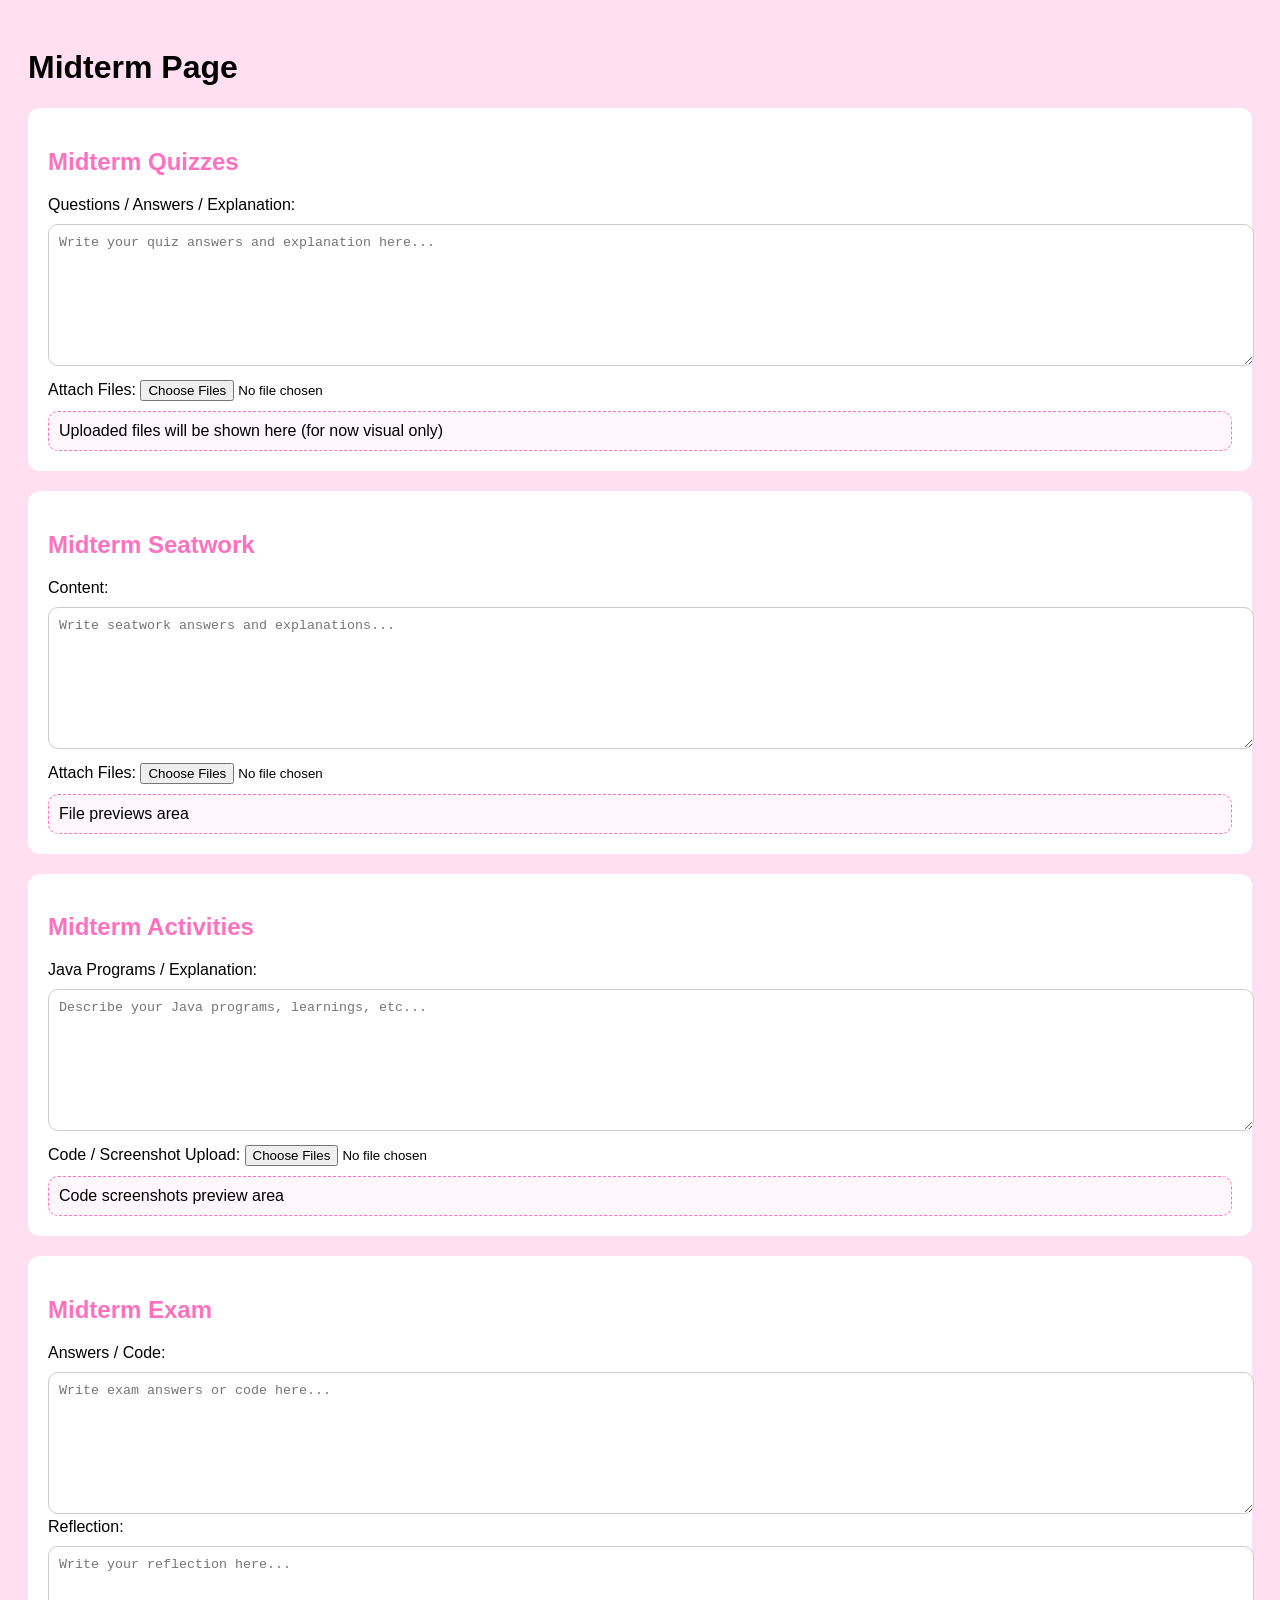
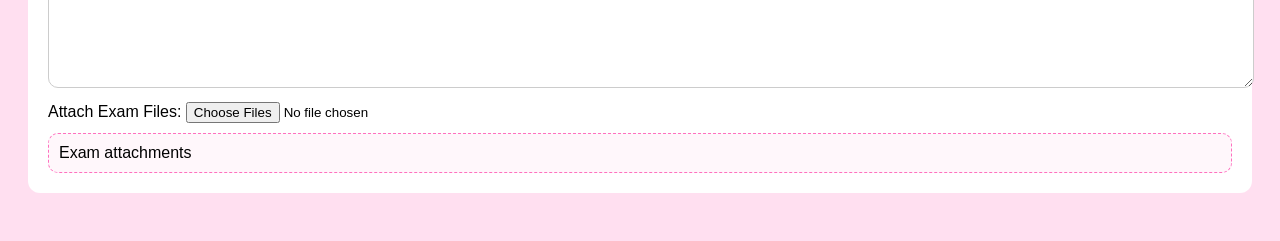
==== midterm.html @ 7c8d9743 "midterm.html" ====
<!DOCTYPE html>
<html lang="en">
<head>
<meta charset="UTF-8">
<title>Midterm - E-Portfolio</title>

<style>
body {
  font-family: Arial;
  background: #ffdff0;
  padding: 20px;
}

.section {
  background: white;
  padding: 20px;
  margin-bottom: 20px;
  border-radius: 12px;
}

h2 { color: #ff70bf; }

textarea {
  width: 100%;
  height: 120px;
  margin-top: 10px;
  padding: 10px;
  border-radius: 10px;
  border: 1px solid #ccc;
}

input[type="file"] {
  margin-top: 10px;
}

.preview {
  margin-top: 10px;
  padding: 10px;
  border: 1px dashed #ff70bf;
  border-radius: 10px;
  background: #fff7fb;
}
</style>
</head>

<body>

<h1>Midterm Page</h1>

<!-- QUIZZES -->
<div class="section">
  <h2>Midterm Quizzes</h2>

  <label>Questions / Answers / Explanation:</label>
  <textarea placeholder="Write your quiz answers and explanation here..."></textarea>

  <label>Attach Files:</label>
  <input type="file" multiple>

  <div class="preview">Uploaded files will be shown here (for now visual only)</div>
</div>

<!-- SEATWORK -->
<div class="section">
  <h2>Midterm Seatwork</h2>

  <label>Content:</label>
  <textarea placeholder="Write seatwork answers and explanations..."></textarea>

  <label>Attach Files:</label>
  <input type="file" multiple>

  <div class="preview">File previews area</div>
</div>

<!-- ACTIVITIES -->
<div class="section">
  <h2>Midterm Activities</h2>

  <label>Java Programs / Explanation:</label>
  <textarea placeholder="Describe your Java programs, learnings, etc..."></textarea>

  <label>Code / Screenshot Upload:</label>
  <input type="file" multiple>

  <div class="preview">Code screenshots preview area</div>
</div>

<!-- EXAM -->
<div class="section">
  <h2>Midterm Exam</h2>

  <label>Answers / Code:</label>
  <textarea placeholder="Write exam answers or code here..."></textarea>

  <label>Reflection:</label>
  <textarea placeholder="Write your reflection here..."></textarea>

  <label>Attach Exam Files:</label>
  <input type="file" multiple>

  <div class="preview">Exam attachments</div>
</div>

</body>
</html>
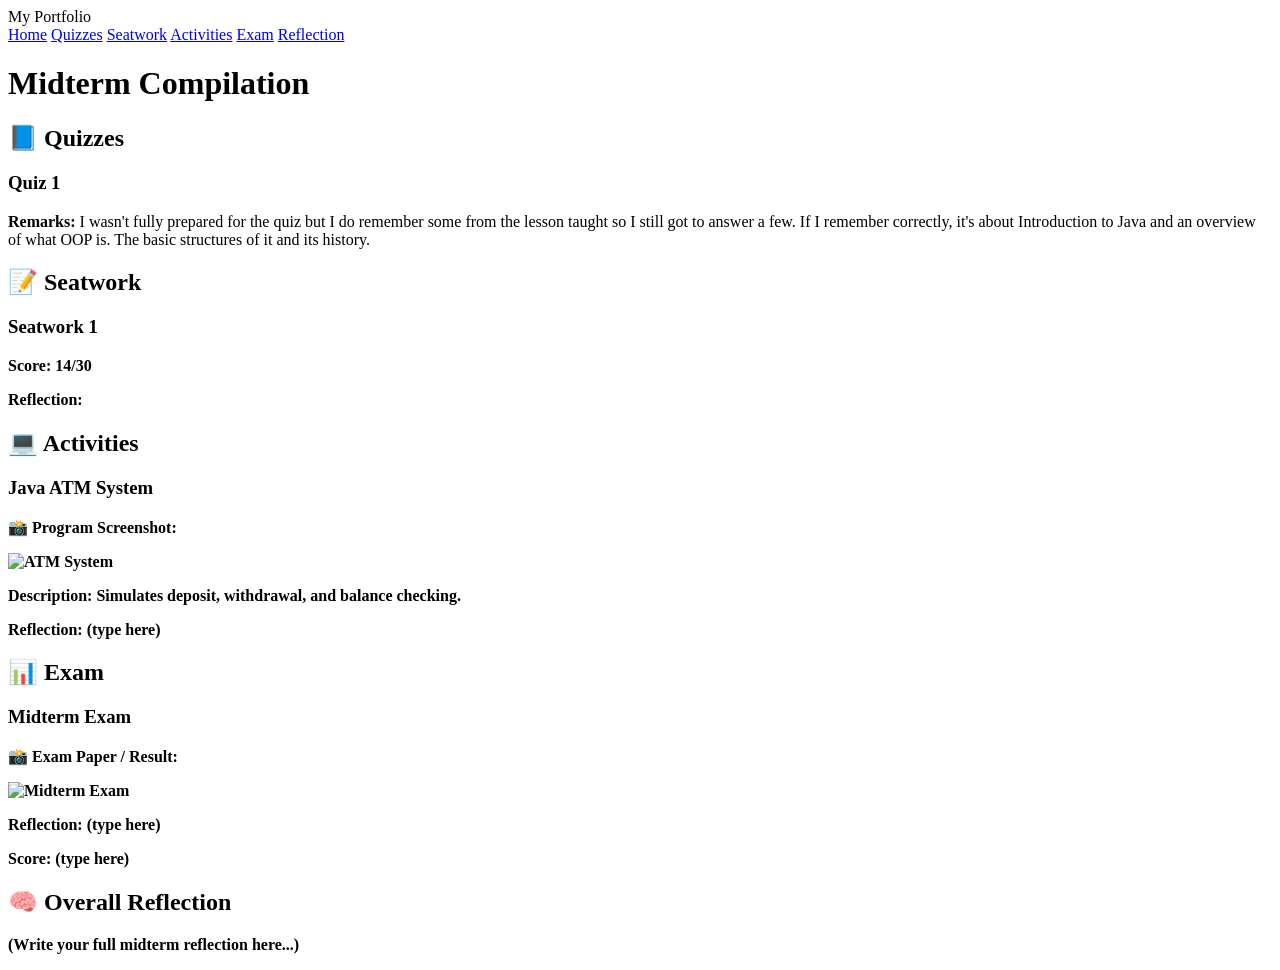
==== commit 24c524ad: "midterm.html" ====
--- a/midterm.html
+++ b/midterm.html
@@ -1,105 +1,104 @@
 <!DOCTYPE html>
 <html lang="en">
 <head>
-<meta charset="UTF-8">
-<title>Midterm - E-Portfolio</title>
-
-<style>
-body {
-  font-family: Arial;
-  background: #ffdff0;
-  padding: 20px;
-}
-
-.section {
-  background: white;
-  padding: 20px;
-  margin-bottom: 20px;
-  border-radius: 12px;
-}
-
-h2 { color: #ff70bf; }
-
-textarea {
-  width: 100%;
-  height: 120px;
-  margin-top: 10px;
-  padding: 10px;
-  border-radius: 10px;
-  border: 1px solid #ccc;
-}
-
-input[type="file"] {
-  margin-top: 10px;
-}
-
-.preview {
-  margin-top: 10px;
-  padding: 10px;
-  border: 1px dashed #ff70bf;
-  border-radius: 10px;
-  background: #fff7fb;
-}
-</style>
+  <meta charset="UTF-8">
+  <title>Midterm Page</title>
+  <link rel="stylesheet" href="styles.css">
 </head>
 
 <body>
 
-<h1>Midterm Page</h1>
+<!-- ================= NAVIGATION ================= -->
+<div class="navbar">
+  <div>My Portfolio</div>
 
-<!-- QUIZZES -->
-<div class="section">
-  <h2>Midterm Quizzes</h2>
-
-  <label>Questions / Answers / Explanation:</label>
-  <textarea placeholder="Write your quiz answers and explanation here..."></textarea>
-
-  <label>Attach Files:</label>
-  <input type="file" multiple>
-
-  <div class="preview">Uploaded files will be shown here (for now visual only)</div>
+  <div>
+    <a href="home.html">Home</a>
+    <a href="#quizzes">Quizzes</a>
+    <a href="#seatwork">Seatwork</a>
+    <a href="#activities">Activities</a>
+    <a href="#exam">Exam</a>
+    <a href="#reflection">Reflection</a>
+  </div>
 </div>
 
-<!-- SEATWORK -->
-<div class="section">
-  <h2>Midterm Seatwork</h2>
+<div class="container">
 
-  <label>Content:</label>
-  <textarea placeholder="Write seatwork answers and explanations..."></textarea>
+  <h1>Midterm Compilation</h1>
 
-  <label>Attach Files:</label>
-  <input type="file" multiple>
+  <!-- ================= QUIZZES ================= -->
+  <div id="quizzes" class="section">
+    <h2>📘 Quizzes</h2>
 
-  <div class="preview">File previews area</div>
-</div>
+    <div class="activity-card">
+      <h3>Quiz 1</h3>
 
-<!-- ACTIVITIES -->
-<div class="section">
-  <h2>Midterm Activities</h2>
+      <!-- ✏️ TYPE YOUR DETAILS HERE -->
+      <p><b>Remarks:</b> I wasn't fully prepared for the quiz but I do remember some from the lesson taught so I still got to answer a few.
+      If I remember correctly, it's about Introduction to Java and an overview of what OOP is. The basic structures of it and its history. </p>
+    </div>
 
-  <label>Java Programs / Explanation:</label>
-  <textarea placeholder="Describe your Java programs, learnings, etc..."></textarea>
+  </div>
 
-  <label>Code / Screenshot Upload:</label>
-  <input type="file" multiple>
+  <!-- ================= SEATWORK ================= -->
+  <div id="seatwork" class="section">
+    <h2>📝 Seatwork</h2>
 
-  <div class="preview">Code screenshots preview area</div>
-</div>
+    <div class="activity-card">
+      <h3>Seatwork 1</h3>
 
-<!-- EXAM -->
-<div class="section">
-  <h2>Midterm Exam</h2>
+      <!-- ✏️ TYPE HERE -->
+      <p><b>Score: 14/30</p>
+      <p><b>Reflection:</b> </p>
 
-  <label>Answers / Code:</label>
-  <textarea placeholder="Write exam answers or code here..."></textarea>
+  </div>
 
-  <label>Reflection:</label>
-  <textarea placeholder="Write your reflection here..."></textarea>
+  <!-- ================= ACTIVITIES ================= -->
+  <div id="activities" class="section">
+    <h2>💻 Activities</h2>
 
-  <label>Attach Exam Files:</label>
-  <input type="file" multiple>
+    <div class="activity-card">
+      <h3>Java ATM System</h3>
 
-  <div class="preview">Exam attachments</div>
+      <!-- 📸 IMAGE -->
+      <p><b>📸 Program Screenshot:</b></p>
+      <img src="images/atm.png" alt="ATM System" width="300">
+
+      <!-- ✏️ TYPE HERE -->
+      <p><b>Description:</b> Simulates deposit, withdrawal, and balance checking.</p>
+      <p><b>Reflection:</b> (type here)</p>
+    </div>
+
+  </div>
+
+  <!-- ================= EXAM ================= -->
+  <div id="exam" class="section">
+    <h2>📊 Exam</h2>
+
+    <div class="activity-card">
+      <h3>Midterm Exam</h3>
+
+      <!-- 📸 IMAGE -->
+      <p><b>📸 Exam Paper / Result:</b></p>
+      <img src="images/exam.png" alt="Midterm Exam" width="300">
+
+      <!-- ✏️ TYPE HERE -->
+      <p><b>Reflection:</b> (type here)</p>
+      <p><b>Score:</b> (type here)</p>
+    </div>
+
+  </div>
+
+  <!-- ================= OVERALL REFLECTION ================= -->
+  <div id="reflection" class="section">
+    <h2>🧠 Overall Reflection</h2>
+
+    <!-- ✏️ TYPE HERE -->
+    <p>
+      (Write your full midterm reflection here...)
+    </p>
+  </div>
+
 </div>
 
 </body>
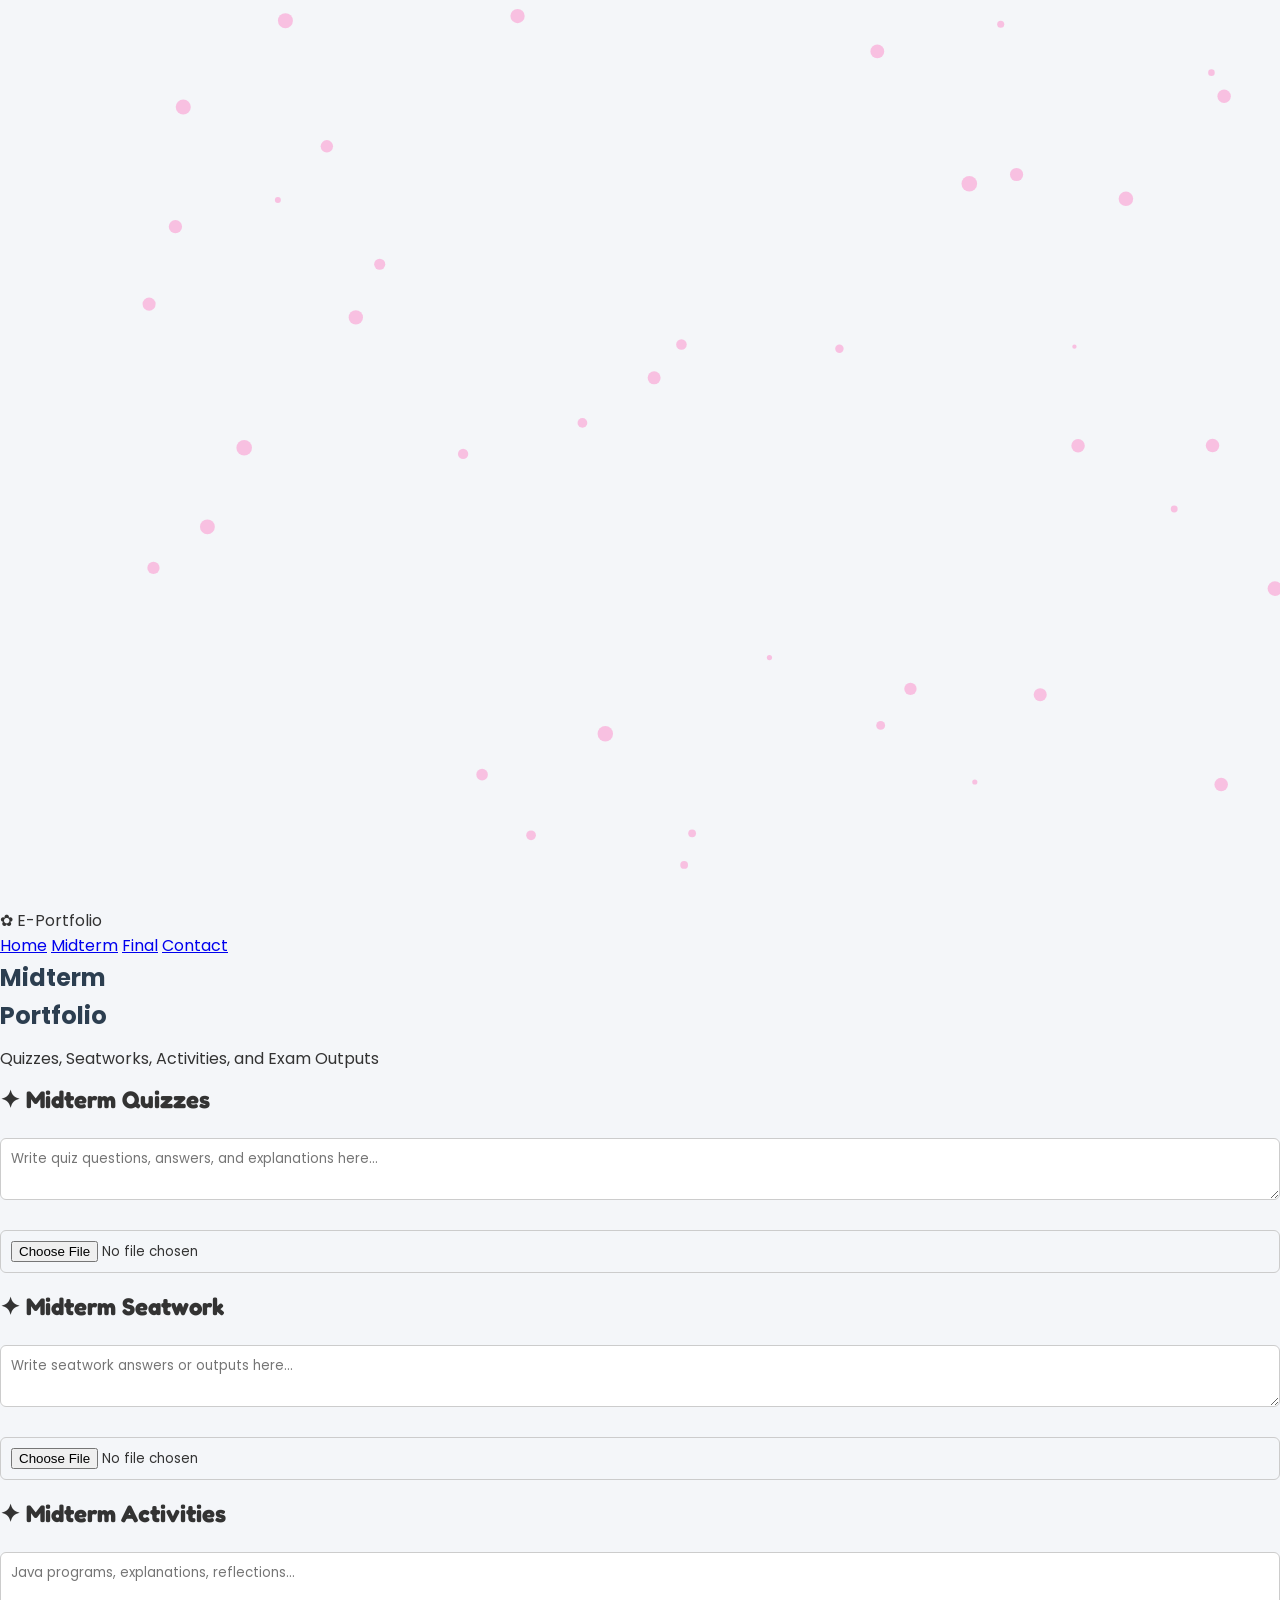
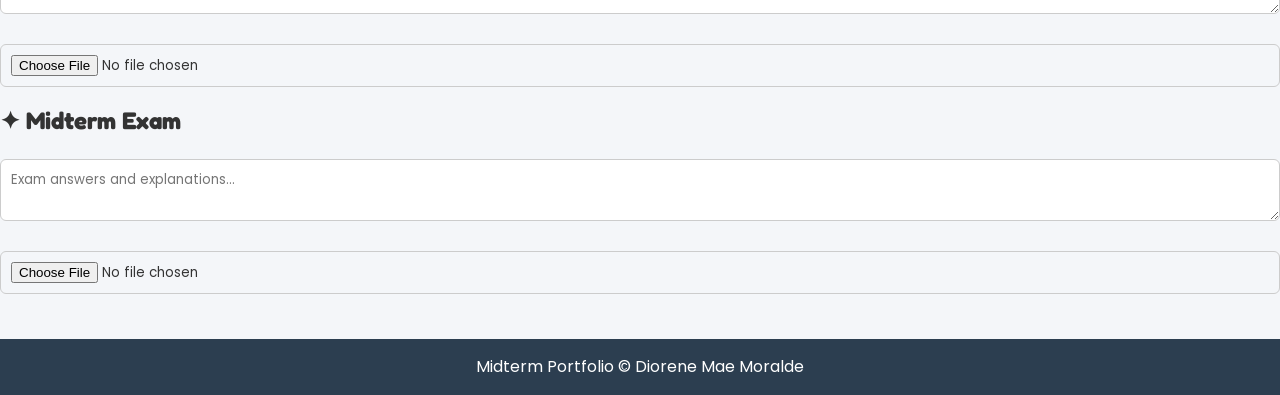
==== commit 101f7d80: "midterm.html" ====
--- a/midterm.html
+++ b/midterm.html
@@ -1,105 +1,84 @@
 <!DOCTYPE html>
 <html lang="en">
 <head>
-  <meta charset="UTF-8">
-  <title>Midterm Page</title>
-  <link rel="stylesheet" href="styles.css">
+<meta charset="UTF-8"/>
+<meta name="viewport" content="width=device-width, initial-scale=1.0"/>
+<title>Midterm — E-Portfolio</title>
+
+<link rel="preconnect" href="https://fonts.googleapis.com">
+<link href="https://fonts.googleapis.com/css2?family=Fredoka:wght@400;500;600;700&family=DM+Sans:ital,wght@0,300;0,400;0,500;1,300&display=swap" rel="stylesheet">
+
+<link rel="stylesheet" href="style.css">
 </head>
 
 <body>
 
-<!-- ================= NAVIGATION ================= -->
-<div class="navbar">
-  <div>My Portfolio</div>
+<canvas id="float-canvas"></canvas>
 
-  <div>
-    <a href="home.html">Home</a>
-    <a href="#quizzes">Quizzes</a>
-    <a href="#seatwork">Seatwork</a>
-    <a href="#activities">Activities</a>
-    <a href="#exam">Exam</a>
-    <a href="#reflection">Reflection</a>
+<!-- NAV -->
+<nav>
+  <div class="nav-logo">✿ E-Portfolio</div>
+  <div class="nav-links">
+    <a href="index.html">Home</a>
+    <a href="midterm.html" class="active">Midterm</a>
+    <a href="finals.html">Final</a>
+    <a href="contact.html">Contact</a>
   </div>
-</div>
+</nav>
 
-<div class="container">
+<div class="page-wrap">
 
-  <h1>Midterm Compilation</h1>
+<!-- HEADER -->
+<section class="hero">
+  <h1>Midterm<br>Portfolio</h1>
 
-  <!-- ================= QUIZZES ================= -->
-  <div id="quizzes" class="section">
-    <h2>📘 Quizzes</h2>
+  <p style="color: var(--text-soft); margin-top:10px;">
+    Quizzes, Seatworks, Activities, and Exam Outputs
+  </p>
+</section>
 
-    <div class="activity-card">
-      <h3>Quiz 1</h3>
+<!-- QUIZZES -->
+<section class="card">
+  <h2 style="font-family:'Fredoka'; color:var(--pink);">✦ Midterm Quizzes</h2>
 
-      <!-- ✏️ TYPE YOUR DETAILS HERE -->
-      <p><b>Remarks:</b> I wasn't fully prepared for the quiz but I do remember some from the lesson taught so I still got to answer a few.
-      If I remember correctly, it's about Introduction to Java and an overview of what OOP is. The basic structures of it and its history. </p>
-    </div>
+  <textarea placeholder="Write quiz questions, answers, and explanations here..."></textarea>
 
-  </div>
+  <input type="file">
+</section>
 
-  <!-- ================= SEATWORK ================= -->
-  <div id="seatwork" class="section">
-    <h2>📝 Seatwork</h2>
+<!-- SEATWORK -->
+<section class="card">
+  <h2 style="font-family:'Fredoka'; color:var(--pink);">✦ Midterm Seatwork</h2>
 
-    <div class="activity-card">
-      <h3>Seatwork 1</h3>
+  <textarea placeholder="Write seatwork answers or outputs here..."></textarea>
 
-      <!-- ✏️ TYPE HERE -->
-      <p><b>Score: 14/30</p>
-      <p><b>Reflection:</b> </p>
+  <input type="file">
+</section>
 
-  </div>
+<!-- ACTIVITIES -->
+<section class="card">
+  <h2 style="font-family:'Fredoka'; color:var(--pink);">✦ Midterm Activities</h2>
 
-  <!-- ================= ACTIVITIES ================= -->
-  <div id="activities" class="section">
-    <h2>💻 Activities</h2>
+  <textarea placeholder="Java programs, explanations, reflections..."></textarea>
 
-    <div class="activity-card">
-      <h3>Java ATM System</h3>
+  <input type="file">
+</section>
 
-      <!-- 📸 IMAGE -->
-      <p><b>📸 Program Screenshot:</b></p>
-      <img src="images/atm.png" alt="ATM System" width="300">
+<!-- EXAMS -->
+<section class="card">
+  <h2 style="font-family:'Fredoka'; color:var(--pink);">✦ Midterm Exam</h2>
 
-      <!-- ✏️ TYPE HERE -->
-      <p><b>Description:</b> Simulates deposit, withdrawal, and balance checking.</p>
-      <p><b>Reflection:</b> (type here)</p>
-    </div>
+  <textarea placeholder="Exam answers and explanations..."></textarea>
 
-  </div>
-
-  <!-- ================= EXAM ================= -->
-  <div id="exam" class="section">
-    <h2>📊 Exam</h2>
-
-    <div class="activity-card">
-      <h3>Midterm Exam</h3>
-
-      <!-- 📸 IMAGE -->
-      <p><b>📸 Exam Paper / Result:</b></p>
-      <img src="images/exam.png" alt="Midterm Exam" width="300">
-
-      <!-- ✏️ TYPE HERE -->
-      <p><b>Reflection:</b> (type here)</p>
-      <p><b>Score:</b> (type here)</p>
-    </div>
-
-  </div>
-
-  <!-- ================= OVERALL REFLECTION ================= -->
-  <div id="reflection" class="section">
-    <h2>🧠 Overall Reflection</h2>
-
-    <!-- ✏️ TYPE HERE -->
-    <p>
-      (Write your full midterm reflection here...)
-    </p>
-  </div>
+  <input type="file">
+</section>
 
 </div>
 
+<footer>
+  Midterm Portfolio © Diorene Mae Moralde
+</footer>
+
+<script src="script.js"></script>
 </body>
 </html>
--- a/style.css
+++ b/style.css
@@ -0,0 +1,142 @@
+/* =========================
+   GOOGLE FONT
+========================= */
+@import url('https://fonts.googleapis.com/css2?family=Poppins:wght@300;400;500;600;700&display=swap');
+
+/* =========================
+   GLOBAL RESET
+========================= */
+* {
+  margin: 0;
+  padding: 0;
+  box-sizing: border-box;
+}
+
+/* =========================
+   BODY / GLOBAL STYLE
+========================= */
+body {
+  font-family: "Poppins", sans-serif;
+  background-color: #f4f6f9;
+  color: #333;
+  line-height: 1.6;
+}
+
+/* =========================
+   NAVIGATION BAR
+========================= */
+.navbar {
+  background-color: #2c3e50;
+  padding: 15px 30px;
+  display: flex;
+  justify-content: space-between;
+  align-items: center;
+}
+
+.navbar a {
+  color: white;
+  text-decoration: none;
+  margin: 0 10px;
+  font-weight: 500;
+}
+
+.navbar a:hover {
+  color: #1abc9c;
+}
+
+/* =========================
+   CONTAINER (MAIN WRAPPER)
+========================= */
+.container {
+  width: 85%;
+  margin: auto;
+  padding: 20px;
+}
+
+/* =========================
+   SECTION BOX (MIDTERM / FINALS / ETC.)
+========================= */
+.section {
+  background: white;
+  padding: 20px;
+  margin: 20px 0;
+  border-radius: 12px;
+  box-shadow: 0 2px 8px rgba(0,0,0,0.1);
+}
+
+/* =========================
+   HEADINGS
+========================= */
+h1, h2, h3 {
+  color: #2c3e50;
+  margin-bottom: 10px;
+}
+
+/* =========================
+   PARAGRAPHS
+========================= */
+p {
+  margin-bottom: 10px;
+}
+
+/* =========================
+   BUTTONS
+========================= */
+button {
+  background-color: #1abc9c;
+  color: white;
+  border: none;
+  padding: 10px 15px;
+  border-radius: 6px;
+  cursor: pointer;
+  font-size: 14px;
+}
+
+button:hover {
+  background-color: #16a085;
+}
+
+/* =========================
+   INPUT FIELDS (CONTACT FORM)
+========================= */
+input, textarea {
+  width: 100%;
+  padding: 10px;
+  margin-top: 8px;
+  margin-bottom: 15px;
+  border: 1px solid #ccc;
+  border-radius: 6px;
+  font-family: "Poppins", sans-serif;
+}
+
+/* =========================
+   FORM CONTAINER
+========================= */
+.form-box {
+  background: white;
+  padding: 20px;
+  border-radius: 12px;
+  box-shadow: 0 2px 8px rgba(0,0,0,0.1);
+}
+
+/* =========================
+   ACTIVITY CARD (MIDTERM / FINALS)
+========================= */
+.activity-card {
+  background: #ffffff;
+  border-left: 5px solid #1abc9c;
+  padding: 15px;
+  margin-bottom: 15px;
+  border-radius: 8px;
+}
+
+/* =========================
+   FOOTER
+========================= */
+footer {
+  text-align: center;
+  padding: 15px;
+  margin-top: 30px;
+  background: #2c3e50;
+  color: white;
+}
